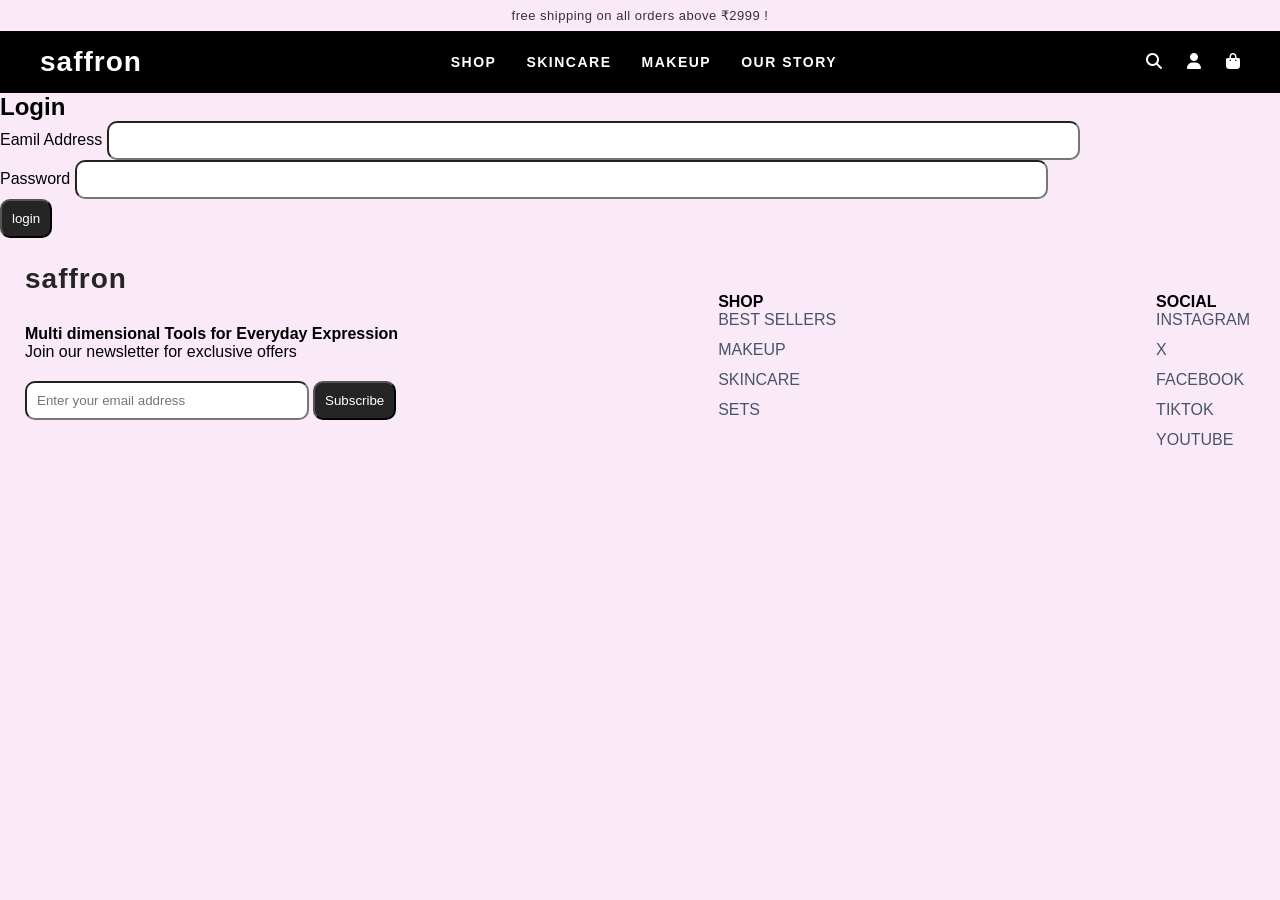
==== login.html @ 85fda317 "commit" ====
<!DOCTYPE html>
<html lang="en">

<head>
    <meta charset="UTF-8">
    <meta name="viewport" content="width=device-width, initial-scale=1.0">
    <title>Saffron</title>
    <link href="style.css" rel="stylesheet">
    <link rel="stylesheet" href="https://cdnjs.cloudflare.com/ajax/libs/font-awesome/6.5.2/css/all.min.css">
</head>

<body>

    <header>
        <div class="announcement">
            <p>free shipping on all orders above ₹2999 !</p>
        </div>

        <div class="main-nav">
            <div class="logo">

                <a href="index.html">saffron</a>
            </div>

            <nav class="navigation">
                <ul>

                    <li><a href="shop.html">Shop</a></li>
                    <li><a href="/Skincare">Skincare</a></li>
                    <li><a href="/Makeup">Makeup</a></li>
                    <li><a href="/OurStory">Our Story</a></li>
                </ul>
            </nav>

            <div class="header-icons">
                <a href="search"><i class="fa-solid fa-magnifying-glass"></i></a>
                <a href="user"><i class="fa-solid fa-user"></i></a>
                <a href="bag" id="cart-icon">
                    <i class="fa-solid fa-bag-shopping"></i>
                    <span id="cart-notification-badge" class="cart-notification-badge"></span>
                </a>
            </div>
        </div>
    </header>

    <main class="auth-container">
        <div class="auth-form-wrapper">
            <h2>Login</h2>
            <form id="login-form">
                <div class="form-group">
                    <label for="email">Eamil Address</label>
                    <input type="email" id="email" required>
                </div>
                <div class="form-group">
                    <label for="password">Password</label>
                    <input type="password" id="password" required>
                </div>
                <button type="submit" class="auth-button">login</button>

            </form>
        </div>

    </main>


    <footer>
        <div class="grid">
            <div class="footer-column">
                <div class="logo">
                    <a href="">saffron</a>
                </div>
                <h4>Multi dimensional Tools for Everyday Expression</h4>
                <p> Join our newsletter for exclusive offers</p>
                <div class="subscribe-form-container">
                    <input type="email" id="email-input" placeholder="Enter your email address">
                    <button id="subscribe-button">Subscribe</button>
                </div>
            </div>

            <div class="footer-column">
                <h4>SHOP</h4>
                <ul>
                    <li><a href="#">BEST SELLERS</a></li>
                    <li><a href="#">MAKEUP</a></li>
                    <li><a href="#">SKINCARE</a></li>
                    <li><a href="#">SETS</a></li>
                </ul>
            </div>

            <div class="footer-column">
                <h4>SOCIAL</h4>
                <ul>
                    <li><a href="#">INSTAGRAM</a></li>
                    <li><a href="#">X</a></li>
                    <li><a href="#">FACEBOOK</a></li>
                    <li><a href="#">TIKTOK</a></li>
                    <li><a href="#">YOUTUBE</a></li>
                </ul>
            </div>


    </footer>


    <script src="data.js"></script>
    <script src="cart.js"></script>
    <script src="auth.js"></script>
    <script src="product-loader.js"></script>
    <script src="login.js"></script>

</body>

</html>
---- style.css ----
* {
    box-sizing: border-box;
    margin: 0;
    padding: 0;
}

body {
    font-family: 'Segoe UI', Tahoma, Geneva, Verdana, sans-serif;
    background-color: #faeaf7;
}

.announcement {
    background-color: #faeaf7;
    color: #333;
    text-align: center;
    padding: 8px 15px;
    font-size: 13px;
    letter-spacing: 0.5px;
}


.main-nav {
    background-color: #000;
    display: flex;
    align-items: center;
    justify-content: space-between;
    padding: 15px 40px;
}

.logo a {
    color: #ffffff;
    text-decoration: none;
    font-size: 28px;
    font-weight: bold;
    letter-spacing: 1px;
}


.navigation ul {
    display: flex;
    list-style-type: none;
    gap: 30px;
}

.main-nav a {
    color: #fff;
    text-decoration: none;
    transition: opacity 0.3s ease;
}

.main-nav a:hover {
    opacity: 0.7;
}


.navigation a {
    text-transform: uppercase;
    font-size: 14px;
    font-weight: bold;
    letter-spacing: 1.5px;
}


.header-icons {
    display: flex;
    gap: 25px;
}

.header-icons a {
    font-size: 16px;
}

.hero-section {
    background-image: url('public/cover.jpg');
    height: 100vh;
    background-size: cover;
    background-position: center;

    display: flex;
    justify-content: center;
    align-items: center;
    padding: 60px 80px;
}

.hero-content {
    max-width: 500px;
    color: rgb(38, 38, 38);
    text-shadow: 1px 1px 3px rgba(0, 0, 0, 0.2);
}

.hero-content .sub-heading {
    font-size: 14px;
    margin-bottom: 15px;
}

.hero-content .description {
    font-size: 16px;
    margin-bottom: 18px;
}

#search-bar {
    position: absolute;
    width: 20%;
    top: 6.5%;
    right: 10%;
}

.shop-now-btn {
    display: inline block;
    padding: 11px 17px;
    border-radius: 20px;
    background-color: #262626;
    color: #fff;
    text-decoration: none;
    font-size: 14px;
    font-weight: bold;
    transition: background-color 0.3s ease;
}

.shop-now-btn:hover {
    background-color: #535353;
}

.explore-section {
    padding: 50px 40px;
    max-width: 1400px;
    margin: auto;
    display: flex;
    flex-wrap: wrap;
    justify-content: space-between;
    align-items: center;
}

.explore-section .subheading {
    margin-bottom: 25px;
}

.explore-section .explore {
    font-size: 28px;
    color: #333;
    font-weight: 600;
}


.explore-section .discover-all {
    font-size: 14px;
    font-weight: 600;
    color: #555;
    text-decoration: underline;
    text-underline-offset: 4px;
}



.product-page {
    display: grid;
    grid-template-columns: repeat(2, 1fr);
    grid-template-rows: minmax(500px, auto);

}

.product-details {
    margin: 10px;
}

.product-details h1 {
    font-size: 1.7rem;
}

.product-price {
    margin-top: 7px;
    font-size: 1.3rem;
    font-weight: 600;
}

.product-rating {
    margin-top: 7px;

    i {
        color: #f4d229;
    }

}

.add-to-cart-btn {
    width: 100%;
    padding: 10px;
    font-size: 16px;
    font-weight: bold;
    color: #fff;
    background-color: #262626;
    border: none;
    border-radius: 15px;
    cursor: pointer;
    margin-top: 50px;

}

.description-accordion {
    margin-top: 35px;
}


.product-carousel {
    display: flex;
    gap: 10px;
    overflow-x: auto;
    width: 100%;
    /* horizontal scrolling */
    padding-bottom: 20px;
    margin-top: 20px;
    scrollbar-width: thin;

}

.product-carousel::-webkit-scrollbar {
    height: 2px;
}




.product-card-link {
    flex: 0 0 100px;

    /* Prevents card from shrinking */
}

.product-card {
    background-color: #ffffff;
    border: 1px solid #606060;
    border-radius: 8px;
    padding: 10px;
    text-align: left;
    display: flex;
    flex: 0 0 320px;
    flex-direction: column;
    position: relative;
    height: 100%;
}

.product-card img {
    background-color: #e9e9e9;
    height: 100%;
    width: 100%;
    border-radius: 4px;
    margin-bottom: 15px;
}

.badge-container {
    position: absolute;
    top: 25px;
    left: 25px;
}

.badge {
    background-color: #c5c4c4;
    border-radius: 8px;
    color: #2f3032;
    font-size: 12px;
    font-weight: 500;
    padding: 4px 10px;
}

.product-info h3 {
    font-size: 18px;
    font-weight: 600;
    color: #333;
    margin-bottom: 10px;
}

.price-rating {
    display: flex;
    gap: 20px;
}

.price {
    font-size: 18px;
}

.rating {
    font-size: 12px;
    display: flex;
    align-items: center;
    gap: 3px;
}

.rating .fa-star,
.rating .fa-star-half-stroke {
    color: #f4d229;
}

.rating span {
    margin-left: 5px;
    font-weight: 500;
}

.add-to-bag-btn {
    padding: 10px 12px;
    font-size: 13px;
    border-radius: 15px;
    background-color: #262626;
    margin-top: 20px;
    color: #f8f9fb;
    text-decoration: none;
    display: block;
    width: 50%;

}

.shop-feed-section {
    padding: 10px;
    margin: auto;
    max-width: 1500px;
    background-color: #faeaf7;
}

.feed-header {
    border: 1px #dcdcdc;
    border-bottom: none;
    padding: 20px 5px;
    border-radius: 12px 12px 0 0;
}

.feed-header h2 {
    font-size: 28px;
    color: #333;
    font-weight: 600;
    margin-bottom: 5px;
    margin: auto;
}

.image-grid {
    display: grid;
    grid-template-columns: repeat(4, 1fr);
    grid-auto-rows: minmax(300px, auto);
    gap: 8px;
}

.grid-item {
    border-radius: 10px;
    overflow: hidden;
    cursor: pointer;
    transition: transform 0.4s ease;
}

.grid-item img {
    width: 100%;
    height: 100%;
    object-fit: cover;
}

.large-item {
    grid-column: 1/3;
    /*will start at col 1 and end at col 3  */

    grid-row: 1/3
        /* will start at row 1 and end at row 3 */

}

.feature-container {
    max-width: 1480px;
    height: 90px;
    border-radius: 10px;
    display: flex;
    background-color: #fefefe;
    padding: 10px 1px;
    margin: 10px auto;
    align-items: center;
    flex-wrap: wrap;
    overflow: hidden;
    justify-content: space-evenly;
}

.feature-item ul {
    display: flex;
    align-items: center;
    gap: 6.2rem;
    flex-wrap: wrap;
    list-style-type: none;
    font-size: 1.3rem;
    animation: scrollAnimation 30s linear infinite;

}

.feature-item span {
    margin-left: 6px;
}


@keyframes scrollAnimation {
    from {
        transform: translateX(0%);
    }

    to {
        transform: translateX(-50%);
    }
}

.feature-container:hover .feature-item {
    animation-play-state: paused;
}

.shop-hero {
    background-image: url('public/shop.jpg');
    background-size: cover;
    background-position: center;
    padding: 90px 70px;
    display: flex;
    align-items: center;

}

.shop-content {
    color: #f4f6f7;
}

.shop-content ul {
    list-style-type: none;
    display: flex;
    gap: 40px;
    margin-top: 15px;

    a {
        text-decoration: none;
        color: #e9ecef;
    }
}

.grid {
    padding: 25px;
    grid-template-columns: 1.5fr 1fr 1fr;
    display: flex;
    gap: 20rem;
}



#cart-icon {
    position: relative;
}

.cart-notification-badge {
    position: absolute;
    top: -5px;
    /* Position it slightly above the icon */
    right: -8px;
    /* Position it slightly to the right of the icon */

    background-color: #ff4d4d;
    /* A bright red color */
    color: #fff;

    width: 20px;
    height: 20px;
    border-radius: 50%;
    /* Makes it a perfect circle */

    display: flex;
    align-items: center;
    justify-content: center;

    font-size: 12px;
    font-weight: bold;

    /* Hide it by default */
    opacity: 0;
    transform: scale(0.5);
    transition: opacity 0.2s ease, transform 0.2s ease;
}

/* This class will be added by JavaScript to show the badge */
.cart-notification-badge.show {
    opacity: 1;
    transform: scale(1);
}



.cart-overlay {
    position: fixed;
    width: 100%;
    height: 100%;
    background-color: rgba(0, 0, 0, 0.5);
    z-index: 999;
    opacity: 0;
    visibility: hidden;
    transition: opacity 0.3s ease, visibility 0.3s ease;
}

.acrt-overlay-open {
    opacity: 1;
    visibility: visible;
}

.cart-drawer {
    position: fixed;
    top: 0;
    right: -100%;
    width: 100%;
    max-width: 400px;
    height: 100%;
    background-color: #fff;
    z-index: 1000;
    transition: right 0.3s ease;
    display: flex;
    flex-direction: column;
}

.cart-drawer.open {
    right: 0;
}

.cart-header h3 {
    font-size: 1.2rem;
    font-weight: 600;
}

.cart-header h3 span {
    font-size: 1rem;
}

.close-cart-button {
    background: none;
    border: none;
    font-size: 1.4rem;
    cursor: pointer;
    color: #333;
}

.close-cart-button:hover {
    color: #cccbcb;
}

.cart-items-container {
    flex-grow: 1;
    overflow-y: auto;
    padding: 20px;
}


.cart-item {
    display: flex;
    align-items: flex-start;
    margin-bottom: 20px;
    padding-bottom: 20px;
    border-bottom: 1px solid #e0e0e0;
    position: relative;
}

.cart-item:last-child {
    border-bottom: none;
}

.cart-item img {
    width: 80px;
    height: 80px;
    object-fit: cover;
    border-radius: 4px;
    margin-right: 15px;
}

.cart-item-info {
    flex-grow: 1;
}

.cart-item-title {
    font-weight: 600;
    margin-bottom: 5px;
}

.cart-item-price {
    color: #555;
    margin-bottom: 10px;
}

.cart-item-quantity {
    display: flex;
    align-items: center;
}

.cart-item-quantity button {
    background-color: #f0f0f0;
    border: 1px solid #ccc;
    color: #333;
    padding: 2px 8px;
    cursor: pointer;
    font-size: 1rem;
}

.cart-item-quantity span {
    padding: 0 10px;
    font-weight: 500;
}

.remove-item {
    position: absolute;
    top: 0;
    right: 0;
    background: none;
    border: none;
    font-size: 1.5rem;
    color: #999;
    cursor: pointer;
}













footer .logo a {
    color: #252525;

}


.subscribe-form-container {
    margin-top: 20px;

}

input {
    padding: 10px;
    border-radius: 10px;
    width: 76%;
}

button {
    padding: 10px;
    border-radius: 10px;
    background-color: #252525;
    color: white;
}

button:hover {
    background-color: #414141;
}

footer h4 {
    margin-top: 30px;
}

.footer-column ul {
    list-style: none;
    padding: 0;
    margin: 0;
}

.footer-column li {
    margin-bottom: 12px;
}

.footer-column a {
    text-decoration: none;
    color: #475569;
    transition: color 0.3s ease;
}

.footer-column a:hover {
    color: #000;
}
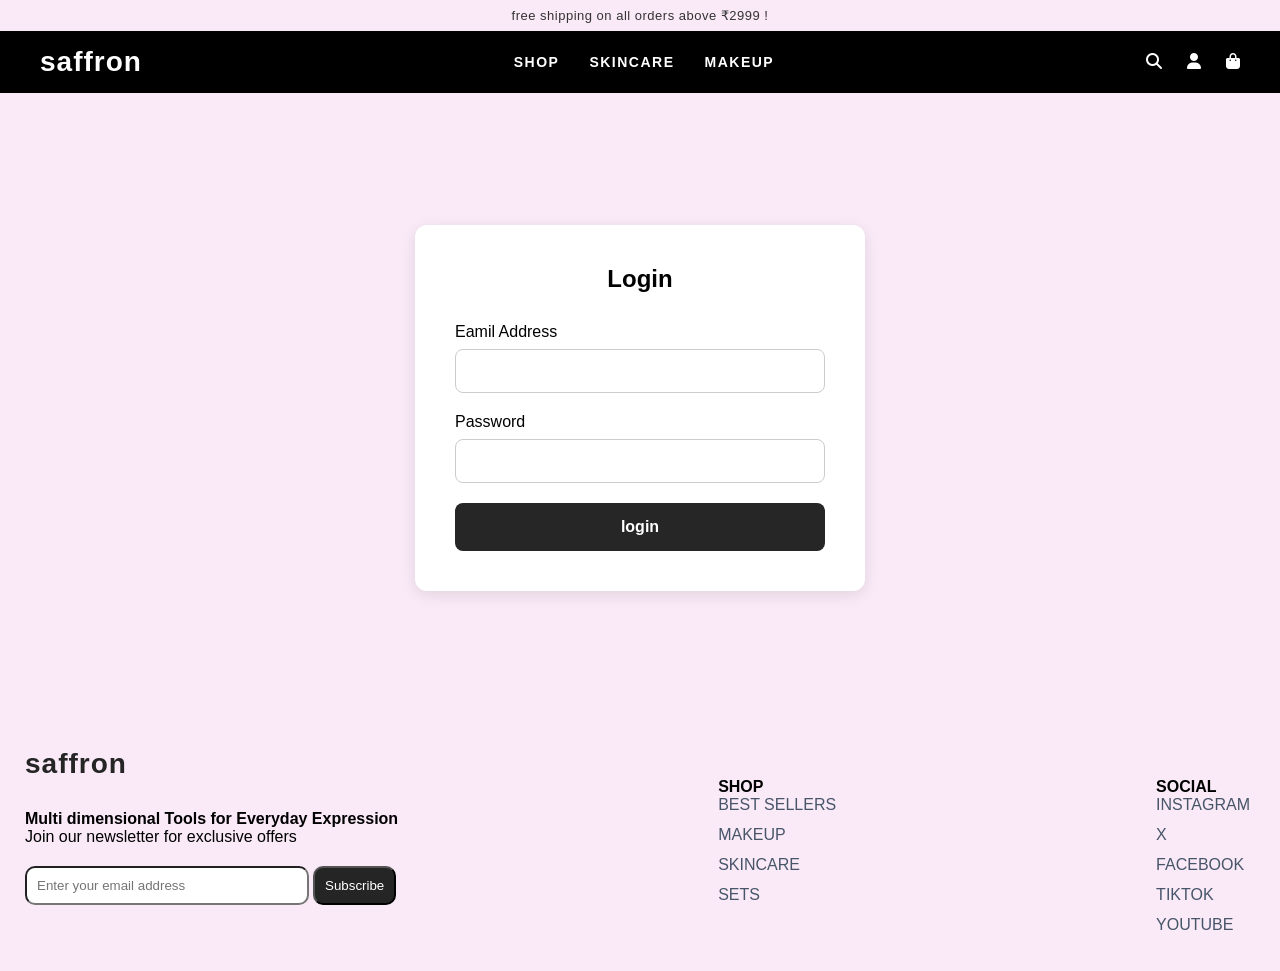
==== commit af4eb001: "commit" ====
--- a/login.html
+++ b/login.html
@@ -26,15 +26,14 @@
                 <ul>
 
                     <li><a href="shop.html">Shop</a></li>
-                    <li><a href="/Skincare">Skincare</a></li>
-                    <li><a href="/Makeup">Makeup</a></li>
-                    <li><a href="/OurStory">Our Story</a></li>
+                    <li><a href="skincare.html">Skincare</a></li>
+                    <li><a href="makeup.html">Makeup</a></li>
                 </ul>
             </nav>
 
             <div class="header-icons">
                 <a href="search"><i class="fa-solid fa-magnifying-glass"></i></a>
-                <a href="user"><i class="fa-solid fa-user"></i></a>
+                <a href="user" id="user-icon-link"><i class="fa-solid fa-user"></i></a>
                 <a href="bag" id="cart-icon">
                     <i class="fa-solid fa-bag-shopping"></i>
                     <span id="cart-notification-badge" class="cart-notification-badge"></span>
--- a/style.css
+++ b/style.css
@@ -477,6 +477,80 @@
     transform: scale(1);
 }
 
+.auth-container,
+.profile-container {
+    display: flex;
+    justify-content: center;
+    align-items: center;
+    padding: 80px 20px;
+    min-height: 70vh;
+    /* Ensures it takes up most of the screen */
+}
+
+.auth-form-wrapper,
+.profile-wrapper {
+    background-color: #fff;
+    padding: 40px;
+    border-radius: 12px;
+    box-shadow: 0 4px 15px rgba(0, 0, 0, 0.1);
+    width: 100%;
+    max-width: 450px;
+    text-align: center;
+}
+
+.auth-form-wrapper h2,
+.profile-wrapper h2 {
+    margin-bottom: 30px;
+    font-weight: 600;
+}
+
+.form-group {
+    margin-bottom: 20px;
+    text-align: left;
+}
+
+.form-group label {
+    display: block;
+    margin-bottom: 8px;
+    font-weight: 500;
+}
+
+.form-group input {
+    width: 100%;
+    padding: 12px;
+    border: 1px solid #ccc;
+    border-radius: 8px;
+    font-size: 16px;
+}
+
+.auth-button {
+    width: 100%;
+    padding: 15px;
+    border: none;
+    border-radius: 8px;
+    background-color: #262626;
+    color: #fff;
+    font-size: 16px;
+    font-weight: bold;
+    cursor: pointer;
+    transition: background-color 0.3s ease;
+}
+
+.auth-button:hover {
+    background-color: #535353;
+}
+
+/* Profile page specific styles */
+.profile-details {
+    text-align: left;
+    margin-bottom: 30px;
+    line-height: 1.8;
+}
+
+.profile-details p {
+    font-size: 16px;
+}
+
 
 
 .cart-overlay {
